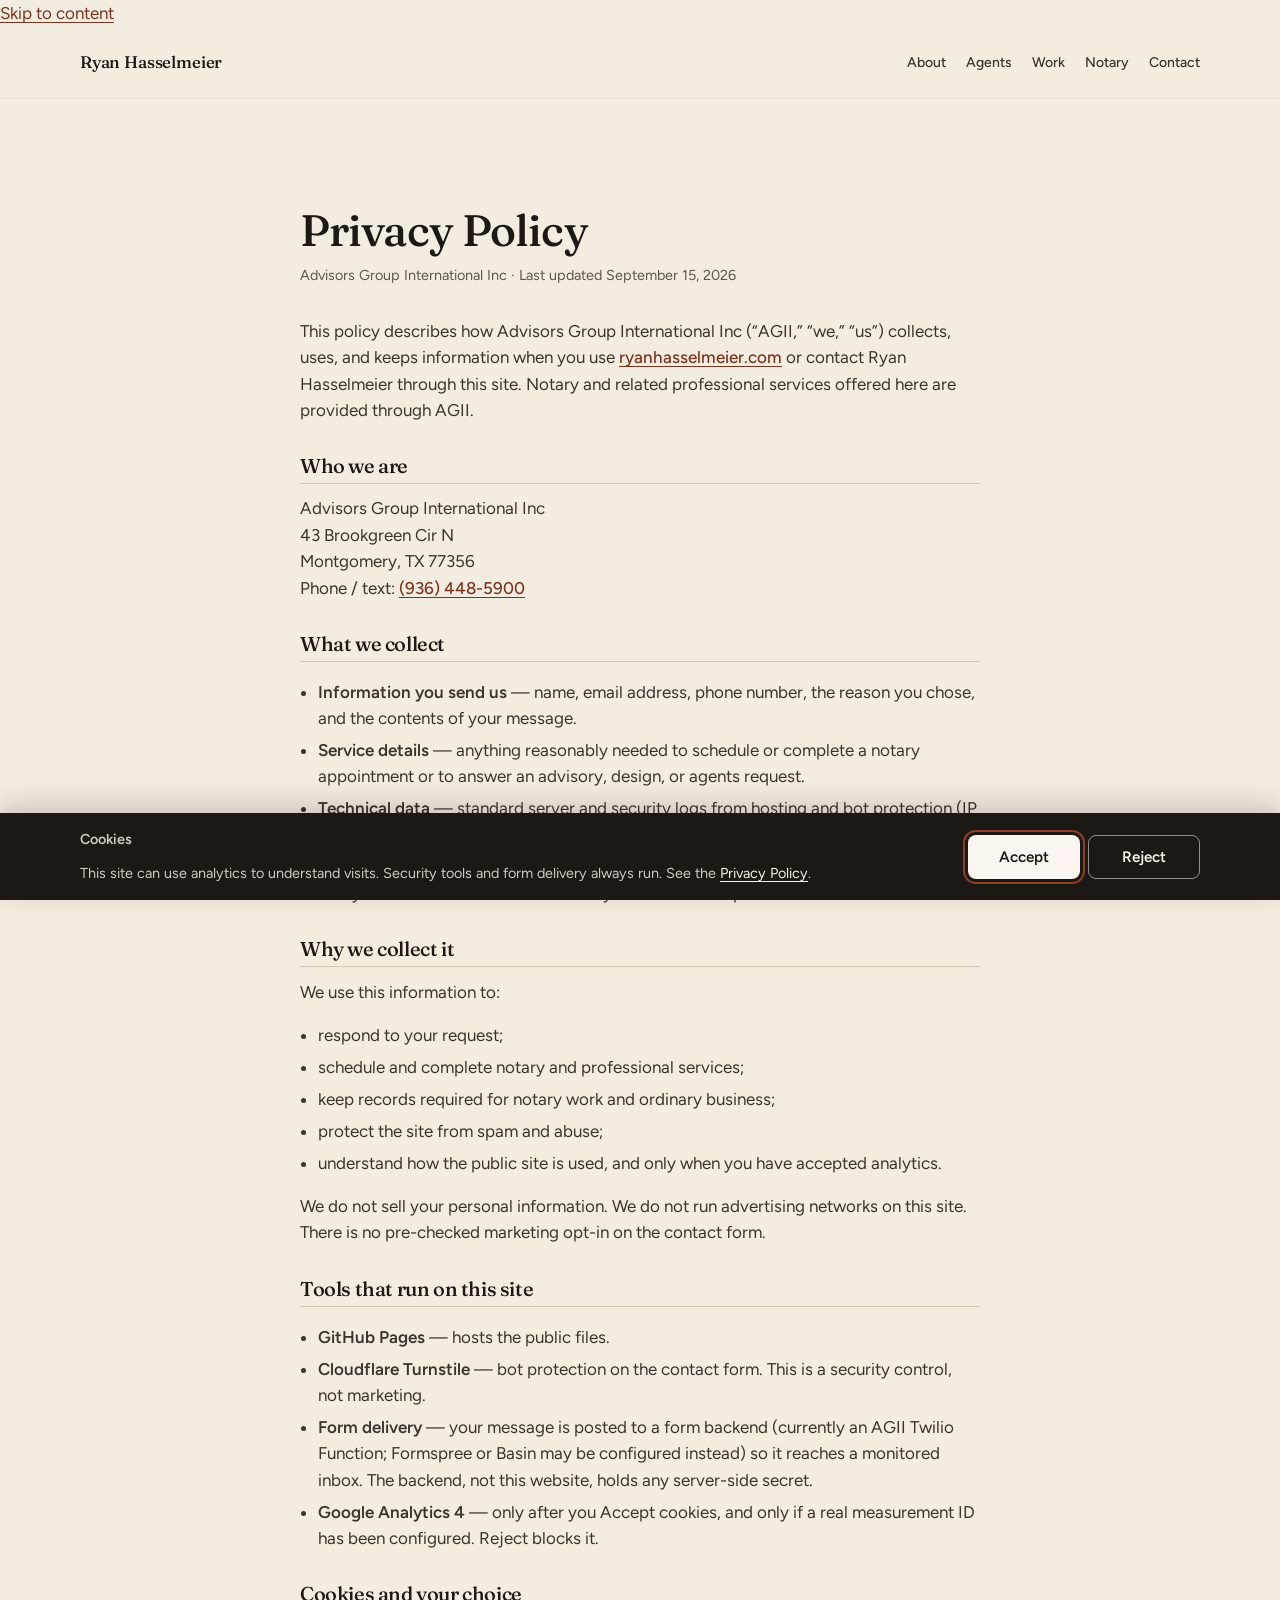
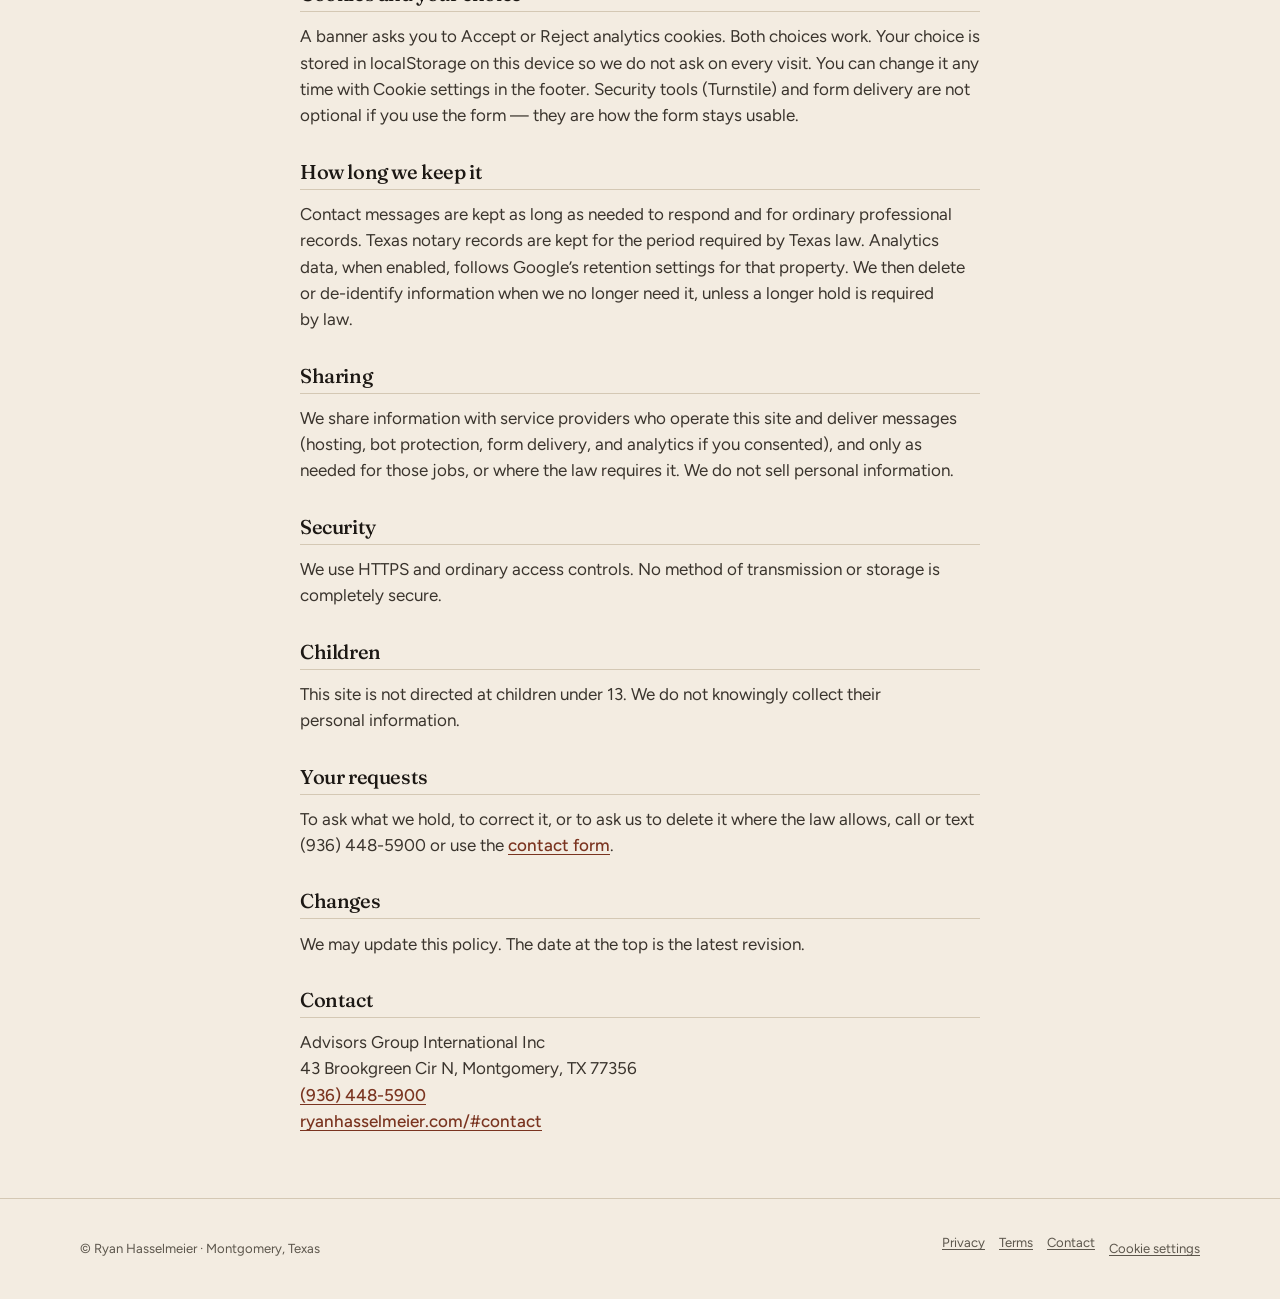
==== privacy/index.html @ 738e6b7b "Rebuild ryanhasselmeier.com as a complete static personal site. Photography-first hub for Montgomery" ====
<!DOCTYPE html>
<html lang="en">
<head>
  <meta charset="utf-8">
  <meta name="viewport" content="width=device-width, initial-scale=1">
  <title>Privacy — Advisors Group International | Ryan Hasselmeier</title>
  <meta name="description" content="How Advisors Group International Inc handles data on this site: contact forms, notary requests, tools, retention, and how to reach us in Montgomery.">
  <link rel="canonical" href="https://ryanhasselmeier.com/privacy/">
  <meta property="og:type" content="website">
  <meta property="og:site_name" content="Ryan Hasselmeier">
  <meta property="og:locale" content="en_US">
  <meta property="og:title" content="Privacy — Advisors Group International | Ryan Hasselmeier">
  <meta property="og:description" content="How Advisors Group International Inc handles data on this site: contact forms, notary requests, tools, retention, and how to reach us in Montgomery.">
  <meta property="og:url" content="https://ryanhasselmeier.com/privacy/">
  <meta property="og:image" content="https://ryanhasselmeier.com/og.jpg">
  <meta property="og:image:width" content="1200">
  <meta property="og:image:height" content="630">
  <meta name="twitter:card" content="summary_large_image">
  <meta name="twitter:title" content="Privacy — Advisors Group International | Ryan Hasselmeier">
  <meta name="twitter:description" content="How Advisors Group International Inc handles data on this site: contact forms, notary requests, tools, retention, and how to reach us in Montgomery.">
  <meta name="twitter:image" content="https://ryanhasselmeier.com/og.jpg">
  <link rel="icon" href="/favicon.ico" sizes="any">
  <link rel="icon" href="/favicon.svg" type="image/svg+xml">
  <link rel="apple-touch-icon" href="/apple-touch-icon.png">
  <meta name="theme-color" content="#f3ece1">
  <link rel="stylesheet" href="/css/site.css">
</head>
<body>
  <a class="skip-link" href="#main">Skip to content</a>
  <div id="offline-note" class="offline-note" hidden role="status"></div>

  <header class="site-header site-header--solid">
    <div class="header-inner">
      <a class="brand" href="/">Ryan Hasselmeier</a>
      <nav class="nav" aria-label="Primary">
        <a href="/#about">About</a>
        <a href="/#agents">Agents</a>
        <a href="/#work">Work</a>
        <a href="/#notary">Notary</a>
        <a href="/#contact">Contact</a>
      </nav>
    </div>
  </header>

  <main id="main">
    <header class="page-hero">
      <div class="wrap-narrow">
        <h1>Privacy Policy</h1>
        <p class="page-meta">Advisors Group International Inc · Last updated September 15, 2026</p>
      </div>
    </header>
    <article class="prose wrap-narrow">
      <p>This policy describes how Advisors Group International Inc (“AGII,” “we,” “us”) collects, uses, and keeps information when you use <a href="https://ryanhasselmeier.com/">ryanhasselmeier.com</a> or contact Ryan Hasselmeier through this site. Notary and related professional services offered here are provided through AGII.</p>

      <h2>Who we are</h2>
      <p>Advisors Group International Inc<br>
      43 Brookgreen Cir N<br>
      Montgomery, TX 77356<br>
      Phone / text: <a href="tel:+19364485900">(936) 448-5900</a></p>

      <h2>What we collect</h2>
      <ul>
        <li><strong>Information you send us</strong> — name, email address, phone number, the reason you chose, and the contents of your message.</li>
        <li><strong>Service details</strong> — anything reasonably needed to schedule or complete a notary appointment or to answer an advisory, design, or agents request.</li>
        <li><strong>Technical data</strong> — standard server and security logs from hosting and bot protection (IP address, user agent, timestamps). We do not use these to build marketing profiles.</li>
        <li><strong>Analytics (only if you accept cookies)</strong> — page views and similar usage data via Google Analytics 4. This does not load unless you choose Accept.</li>
      </ul>

      <h2>Why we collect it</h2>
      <p>We use this information to:</p>
      <ul>
        <li>respond to your request;</li>
        <li>schedule and complete notary and professional services;</li>
        <li>keep records required for notary work and ordinary business;</li>
        <li>protect the site from spam and abuse;</li>
        <li>understand how the public site is used, and only when you have accepted analytics.</li>
      </ul>
      <p>We do not sell your personal information. We do not run advertising networks on this site. There is no pre-checked marketing opt-in on the contact form.</p>

      <h2>Tools that run on this site</h2>
      <ul>
        <li><strong>GitHub Pages</strong> — hosts the public files.</li>
        <li><strong>Cloudflare Turnstile</strong> — bot protection on the contact form. This is a security control, not marketing.</li>
        <li><strong>Form delivery</strong> — your message is posted to a form backend (currently an AGII Twilio Function; Formspree or Basin may be configured instead) so it reaches a monitored inbox. The backend, not this website, holds any server-side secret.</li>
        <li><strong>Google Analytics 4</strong> — only after you Accept cookies, and only if a real measurement ID has been configured. Reject blocks it.</li>
      </ul>

      <h2>Cookies and your choice</h2>
      <p>A banner asks you to Accept or Reject analytics cookies. Both choices work. Your choice is stored in localStorage on this device so we do not ask on every visit. You can change it any time with Cookie settings in the footer. Security tools (Turnstile) and form delivery are not optional if you use the form — they are how the form stays usable.</p>

      <h2>How long we keep it</h2>
      <p>Contact messages are kept as long as needed to respond and for ordinary professional records. Texas notary records are kept for the period required by Texas law. Analytics data, when enabled, follows Google’s retention settings for that property. We then delete or de-identify information when we no longer need it, unless a longer hold is required by law.</p>

      <h2>Sharing</h2>
      <p>We share information with service providers who operate this site and deliver messages (hosting, bot protection, form delivery, and analytics if you consented), and only as needed for those jobs, or where the law requires it. We do not sell personal information.</p>

      <h2>Security</h2>
      <p>We use HTTPS and ordinary access controls. No method of transmission or storage is completely secure.</p>

      <h2>Children</h2>
      <p>This site is not directed at children under 13. We do not knowingly collect their personal information.</p>

      <h2>Your requests</h2>
      <p>To ask what we hold, to correct it, or to ask us to delete it where the law allows, call or text (936) 448-5900 or use the <a href="/#contact">contact form</a>.</p>

      <h2>Changes</h2>
      <p>We may update this policy. The date at the top is the latest revision.</p>

      <h2>Contact</h2>
      <p>Advisors Group International Inc<br>
      43 Brookgreen Cir N, Montgomery, TX 77356<br>
      <a href="tel:+19364485900">(936) 448-5900</a><br>
      <a href="https://ryanhasselmeier.com/#contact">ryanhasselmeier.com/#contact</a></p>
    </article>
  </main>

  <footer class="site-footer">
    <div class="footer-inner">
      <p>© Ryan Hasselmeier · Montgomery, Texas</p>
      <nav class="footer-legal" aria-label="Legal">
        <a href="/privacy/">Privacy</a>
        <a href="/terms/">Terms</a>
        <a href="/#contact">Contact</a>
        <button type="button" data-cookie-settings>Cookie settings</button>
      </nav>
    </div>
  </footer>

  <div id="cookie-banner" class="cookie-banner" role="dialog" aria-labelledby="cookie-title" aria-describedby="cookie-desc" hidden>
    <div class="cookie-inner">
      <div class="cookie-copy">
        <p id="cookie-title"><strong>Cookies</strong></p>
        <p id="cookie-desc">This site can use analytics to understand visits. Security tools and form delivery always run. See the <a href="/privacy/">Privacy Policy</a>.</p>
      </div>
      <div class="cookie-actions">
        <button type="button" class="btn btn-light" id="cookie-accept">Accept</button>
        <button type="button" class="btn btn-ghost" id="cookie-reject">Reject</button>
      </div>
    </div>
  </div>

  <script src="/js/config.js"></script>
  <script src="/js/site.js"></script>
</body>
</html>
---- css/site.css ----
/* Ryan Hasselmeier — ryanhasselmeier.com
   Warm paper / sand, deep ink, canyon rust. Serif headlines, sans UI. */

@font-face {
  font-family: "Fraunces";
  font-style: normal;
  font-weight: 500;
  font-display: swap;
  src: url("/fonts/fraunces-latin-500-normal.woff2") format("woff2");
  unicode-range: U+0000-00FF, U+0131, U+0152-0153, U+02BB-02BC, U+02C6, U+02DA, U+02DC, U+0304, U+0308, U+0329, U+2000-206F, U+20AC, U+2122, U+2191, U+2193, U+2212, U+2215, U+FEFF, U+FFFD;
}
@font-face {
  font-family: "Fraunces";
  font-style: normal;
  font-weight: 600;
  font-display: swap;
  src: url("/fonts/fraunces-latin-600-normal.woff2") format("woff2");
  unicode-range: U+0000-00FF, U+0131, U+0152-0153, U+02BB-02BC, U+02C6, U+02DA, U+02DC, U+0304, U+0308, U+0329, U+2000-206F, U+20AC, U+2122, U+2191, U+2193, U+2212, U+2215, U+FEFF, U+FFFD;
}
@font-face {
  font-family: "Figtree";
  font-style: normal;
  font-weight: 400;
  font-display: swap;
  src: url("/fonts/figtree-latin-400-normal.woff2") format("woff2");
  unicode-range: U+0000-00FF, U+0131, U+0152-0153, U+02BB-02BC, U+02C6, U+02DA, U+02DC, U+0304, U+0308, U+0329, U+2000-206F, U+20AC, U+2122, U+2191, U+2193, U+2212, U+2215, U+FEFF, U+FFFD;
}
@font-face {
  font-family: "Figtree";
  font-style: normal;
  font-weight: 500;
  font-display: swap;
  src: url("/fonts/figtree-latin-500-normal.woff2") format("woff2");
  unicode-range: U+0000-00FF, U+0131, U+0152-0153, U+02BB-02BC, U+02C6, U+02DA, U+02DC, U+0304, U+0308, U+0329, U+2000-206F, U+20AC, U+2122, U+2191, U+2193, U+2212, U+2215, U+FEFF, U+FFFD;
}
@font-face {
  font-family: "Figtree";
  font-style: normal;
  font-weight: 600;
  font-display: swap;
  src: url("/fonts/figtree-latin-600-normal.woff2") format("woff2");
  unicode-range: U+0000-00FF, U+0131, U+0152-0153, U+02BB-02BC, U+02C6, U+02DA, U+02DC, U+0304, U+0308, U+0329, U+2000-206F, U+20AC, U+2122, U+2191, U+2193, U+2212, U+2215, U+FEFF, U+FFFD;
}

:root {
  --paper: #f3ece1;
  --paper-elevated: #faf6ef;
  --sand: #e7dccb;
  --ink: #1c1814;
  --ink-soft: #3a342d;
  --muted: #5c564c;
  --line: #d4c8b4;
  --accent: #8f3f28;
  --accent-hover: #732f1d;
  --accent-text: #7a3420;
  --accent-fg: #faf6ef;
  --hero-fg: #f7f1e6;
  --hero-muted: rgba(247, 241, 230, 0.82);
  --danger: #8a1f1f;
  --ok: #2b5a3e;

  --font-display: "Fraunces", "Liberation Serif", Georgia, "Times New Roman", serif;
  --font-body: "Figtree", "Liberation Sans", "Segoe UI", system-ui, sans-serif;

  --text-xs: 0.75rem;
  --text-sm: 0.875rem;
  --text-base: 1.0625rem;
  --text-lg: 1.1875rem;
  --text-xl: clamp(1.35rem, 1.1rem + 1vw, 1.65rem);
  --text-2xl: clamp(1.85rem, 1.2rem + 2.2vw, 2.75rem);
  --text-3xl: clamp(2.4rem, 1.4rem + 4vw, 4.25rem);

  --leading-tight: 1.12;
  --leading-snug: 1.28;
  --leading-normal: 1.55;

  --space-1: 4px;
  --space-2: 8px;
  --space-3: 12px;
  --space-4: 16px;
  --space-5: 24px;
  --space-6: 32px;
  --space-7: 48px;
  --space-8: 64px;
  --space-9: 96px;

  --wrap: 1120px;
  --wrap-narrow: 680px;
  --gutter: 20px;

  --radius-xs: 4px;
  --radius-sm: 8px;
  --radius-md: 12px;
  --radius-lg: 20px;
  --radius-xl: 28px;

  --shadow-border:
    0 0 0 1px rgba(28, 24, 20, 0.07),
    0 1px 2px -1px rgba(28, 24, 20, 0.06),
    0 2px 8px rgba(28, 24, 20, 0.04);

  --motion-quick: 150ms;
  --motion-fast: 250ms;
  --ease-out: cubic-bezier(0.22, 1, 0.36, 1);

  --header-h: 64px;
  --sticky-h: 64px;
  --cookie-h: 0px;
}

*, *::before, *::after { box-sizing: border-box; }

html {
  -webkit-text-size-adjust: 100%;
  scroll-behavior: smooth;
  -webkit-font-smoothing: antialiased;
  -moz-osx-font-smoothing: grayscale;
}

html, body {
  margin: 0;
  padding: 0;
  overflow-x: clip;
  max-width: 100%;
}

body {
  font-family: var(--font-body);
  font-size: var(--text-base);
  line-height: var(--leading-normal);
  color: var(--ink);
  background: var(--paper);
  min-height: 100dvh;
}

img, picture, svg, video { max-width: 100%; height: auto; display: block; }
img { outline: 1px solid rgba(28, 24, 20, 0.08); outline-offset: -1px; }
.hero img { outline: none; }

h1, h2, h3, h4 {
  font-family: var(--font-display);
  font-weight: 500;
  letter-spacing: -0.02em;
  line-height: var(--leading-tight);
  text-wrap: balance;
  color: var(--ink);
  margin: 0;
}

p { margin: 0; text-wrap: pretty; }
p + p { margin-top: 0.9em; }

a { color: var(--accent-text); text-underline-offset: 0.18em; }
a:hover { color: var(--accent-hover); }

:focus { outline: none; }
:focus-visible {
  outline: 2px solid var(--accent);
  outline-offset: 3px;
}

button:not(:disabled),
[role="button"]:not(:disabled),
a.btn { cursor: pointer; }

.sr-only {
  position: absolute;
  width: 1px;
  height: 1px;
  padding: 0;
  margin: -1px;
  overflow: hidden;
  clip: rect(0, 0, 0, 0);
  white-space: nowrap;
  border: 0;
}
  left: 12px;
  top: -48px;
  z-index: 200;
  background: var(--ink);
  color: var(--hero-fg);
  padding: 8px 14px;
  border-radius: var(--radius-sm);
  text-decoration: none;
  font-weight: 600;
  font-size: var(--text-sm);
}
.skip-link:focus { top: 12px; color: var(--hero-fg); }

.wrap {
  width: min(var(--wrap), 100% - (var(--gutter) * 2));
  margin-inline: auto;
}
.wrap-narrow {
  width: min(var(--wrap-narrow), 100% - (var(--gutter) * 2));
  margin-inline: auto;
}

/* Header */
.site-header {
  position: absolute;
  top: 0;
  left: 0;
  right: 0;
  z-index: 30;
  color: var(--hero-fg);
  transition: background var(--motion-fast) var(--ease-out), color var(--motion-fast) var(--ease-out);
}
.site-header.is-scrolled,
.site-header--solid {
  position: sticky;
  background: rgba(243, 236, 225, 0.94);
  backdrop-filter: blur(10px);
  color: var(--ink);
  box-shadow: 0 1px 0 rgba(28, 24, 20, 0.06);
}
.site-header--solid { top: 0; }

.header-inner {
  width: min(var(--wrap), 100% - (var(--gutter) * 2));
  margin-inline: auto;
  display: flex;
  align-items: center;
  justify-content: space-between;
  gap: var(--space-4);
  min-height: var(--header-h);
  padding-block: 10px;
}

.brand {
  font-family: var(--font-display);
  font-weight: 500;
  font-size: 1.05rem;
  letter-spacing: -0.01em;
  color: inherit;
  text-decoration: none;
  white-space: nowrap;
}
.brand:hover { color: inherit; opacity: 0.82; }

.nav {
  display: flex;
  flex-wrap: wrap;
  justify-content: flex-end;
  gap: 6px 14px;
  font-size: 0.8125rem;
  font-weight: 500;
}
.nav a {
  color: inherit;
  text-decoration: none;
  opacity: 0.88;
  padding: 6px 0;
  min-height: 44px;
  display: inline-flex;
  align-items: center;
}
.nav a:hover { opacity: 1; text-decoration: underline; }

@media (max-width: 374px) {
  .nav { gap: 4px 10px; font-size: 0.75rem; }
  .brand { font-size: 0.95rem; }
}

/* Hero */
.hero {
  position: relative;
  min-height: 100svh;
  min-height: 100dvh;
  display: flex;
  align-items: flex-end;
  color: var(--hero-fg);
  isolation: isolate;
}
.hero-media {
  position: absolute;
  inset: 0;
  z-index: -2;
}
.hero-media img {
  width: 100%;
  height: 100%;
  object-fit: cover;
  object-position: center 42%;
}
.hero-scrim {
  position: absolute;
  inset: 0;
  z-index: -1;
  background: linear-gradient(
    to top,
    rgba(22, 18, 14, 0.82) 0%,
    rgba(22, 18, 14, 0.42) 38%,
    rgba(22, 18, 14, 0.14) 68%,
    rgba(22, 18, 14, 0.18) 100%
  );
}
.hero-inner {
  width: min(var(--wrap), 100% - (var(--gutter) * 2));
  margin-inline: auto;
  padding: calc(var(--header-h) + 24px) 0 56px;
}
.hero-kicker {
  font-size: 0.75rem;
  font-weight: 600;
  letter-spacing: 0.18em;
  text-transform: uppercase;
  color: var(--hero-muted);
  margin-bottom: 12px;
}
.hero h1 {
  color: var(--hero-fg);
  font-size: var(--text-3xl);
  font-weight: 500;
  margin-bottom: 10px;
}
.hero-line {
  font-family: var(--font-display);
  font-size: var(--text-xl);
  font-weight: 500;
  color: var(--hero-fg);
  margin-bottom: 16px;
}
.hero-deck {
  max-width: 38rem;
  font-size: 1.05rem;
  line-height: 1.5;
  color: var(--hero-muted);
  margin-bottom: 28px;
}
.hero-actions {
  display: flex;
  flex-wrap: wrap;
  gap: 12px;
}

.btn {
  display: inline-flex;
  align-items: center;
  justify-content: center;
  gap: 8px;
  min-height: 44px;
  padding: 10px 18px;
  border-radius: var(--radius-sm);
  font-family: var(--font-body);
  font-size: 0.95rem;
  font-weight: 600;
  text-decoration: none;
  border: 1px solid transparent;
  transition: background var(--motion-quick) var(--ease-out), color var(--motion-quick) var(--ease-out), border-color var(--motion-quick) var(--ease-out), transform var(--motion-quick) var(--ease-out);
}
.btn:active { transform: scale(0.96); }
.btn:disabled { opacity: 0.65; cursor: not-allowed; transform: none; }

.btn-light {
  background: var(--paper-elevated);
  color: var(--ink);
}
.btn-light:hover { background: #fff; color: var(--ink); }

.btn-ghost {
  background: transparent;
  color: var(--hero-fg);
  border-color: rgba(247, 241, 230, 0.55);
}
.btn-ghost:hover { background: rgba(247, 241, 230, 0.12); color: var(--hero-fg); }

.btn-accent {
  background: var(--accent);
  color: var(--accent-fg);
}
.btn-accent:hover { background: var(--accent-hover); color: var(--accent-fg); }

.btn-ink {
  background: var(--ink);
  color: var(--paper);
}
.btn-ink:hover { background: #2a241e; color: var(--paper); }

/* Sections */
.section {
  padding: var(--space-8) 0;
  scroll-margin-top: calc(var(--header-h) + 12px);
}
.section-head {
  margin-bottom: var(--space-6);
  max-width: 40rem;
}
.section-head h2 { margin-bottom: 0; }
#about .stack, #agents .stack-lg { margin-top: 14px; }
.eyebrow {
  font-size: 0.75rem;
  font-weight: 600;
  letter-spacing: 0.16em;
  text-transform: uppercase;
  color: var(--muted);
  margin-bottom: 10px;
}
.section h2 {
  font-size: var(--text-2xl);
  margin-bottom: 14px;
}
.lede {
  color: var(--ink-soft);
  font-size: 1.08rem;
  max-width: 40rem;
}
.stack { display: grid; gap: 14px; }
.stack-lg { display: grid; gap: 18px; }

/* About */
#about .lede, #about p { max-width: 38rem; color: var(--ink-soft); }

/* Agents */
.toolkit {
  list-style: none;
  margin: 28px 0 0;
  padding: 0;
  display: flex;
  flex-wrap: wrap;
  gap: 8px;
}
.toolkit li {
  font-size: 0.8125rem;
  font-weight: 500;
  color: var(--ink-soft);
  background: var(--paper-elevated);
  box-shadow: var(--shadow-border);
  padding: 8px 12px;
  border-radius: 999px;
}
.github-link {
  display: inline-block;
  margin-top: 22px;
  font-weight: 600;
  font-size: 0.95rem;
}

/* Work */
.work-block + .work-block { margin-top: var(--space-7); }
.work-label {
  font-size: 0.8rem;
  font-weight: 600;
  letter-spacing: 0.12em;
  text-transform: uppercase;
  color: var(--muted);
  margin-bottom: 14px;
}
.work-grid {
  display: grid;
  gap: 12px;
}
.work-card {
  display: block;
  background: var(--paper-elevated);
  box-shadow: var(--shadow-border);
  border-radius: var(--radius-lg);
  padding: 18px 18px 16px;
  text-decoration: none;
  color: inherit;
  transition: box-shadow var(--motion-fast) var(--ease-out), transform var(--motion-fast) var(--ease-out);
}
.work-card:hover {
  box-shadow:
    0 0 0 1px rgba(28, 24, 20, 0.1),
    0 6px 18px rgba(28, 24, 20, 0.06);
  color: inherit;
}
.work-card h3 {
  font-size: 1.15rem;
  margin-bottom: 6px;
}
.work-card p {
  color: var(--ink-soft);
  font-size: 0.95rem;
}
.work-url {
  display: inline-block;
  margin-top: 10px;
  font-size: 0.8rem;
  font-weight: 500;
  color: var(--muted);
}

/* Notary */
#notary {
  background: #ebe2d2;
}
.notary-panel {
  display: grid;
  gap: var(--space-5);
  background: var(--paper-elevated);
  border-radius: var(--radius-xl);
  padding: 28px 22px;
  box-shadow: var(--shadow-border);
  border-left: 6px solid var(--accent);
}
.notary-panel h2 { font-size: var(--text-2xl); }
.notary-phone {
  display: inline-flex;
  align-items: center;
  font-family: var(--font-display);
  font-size: clamp(1.8rem, 4vw, 2.6rem);
  font-weight: 500;
  letter-spacing: -0.02em;
  color: var(--accent-text);
  text-decoration: none;
  min-height: 48px;
  line-height: 1.1;
}
.notary-phone:hover { color: var(--accent-hover); }
.notary-note { color: var(--ink-soft); max-width: 36rem; }
.notary-actions { display: flex; flex-wrap: wrap; gap: 12px; align-items: center; }

/* Field notes */
.field-grid {
  display: grid;
  gap: 20px;
}
.field-card picture,
.field-card img {
  width: 100%;
  aspect-ratio: 3 / 2;
  object-fit: cover;
  border-radius: var(--radius-md);
  background: var(--sand);
}
.field-caption {
  margin-top: 10px;
  font-size: 0.92rem;
  color: var(--ink-soft);
}

/* Contact */
.contact-grid {
  display: grid;
  gap: var(--space-7);
}
.field {
  display: grid;
  gap: 6px;
}
.field label,
.consent {
  font-size: 0.875rem;
  font-weight: 600;
  color: var(--ink);
}
.req { color: var(--accent-text); }
input, select, textarea {
  width: 100%;
  min-height: 44px;
  padding: 10px 12px;
  border: 1px solid #c9bda8;
  border-radius: var(--radius-sm);
  background: #fff;
  color: var(--ink);
  font: inherit;
  font-size: 1rem;
}
textarea { min-height: 120px; resize: vertical; }
input:focus-visible, select:focus-visible, textarea:focus-visible {
  outline: 2px solid var(--accent);
  outline-offset: 1px;
  border-color: var(--accent);
}
.field-error {
  font-size: 0.8125rem;
  color: var(--danger);
  margin: 0;
  min-height: 1.1em;
}
.field-error:empty { display: none; }
.field.has-error input,
.field.has-error select,
.field.has-error textarea {
  border-color: var(--danger);
}
.consent {
  display: flex;
  gap: 10px;
  align-items: flex-start;
  font-weight: 400;
  color: var(--ink-soft);
  line-height: 1.45;
}
.consent input {
  width: 20px;
  height: 20px;
  min-height: 20px;
  margin-top: 2px;
  flex-shrink: 0;
  accent-color: var(--accent);
}
.honeypot {
  position: absolute;
  left: -10000px;
  width: 1px;
  height: 1px;
  overflow: hidden;
}
.form-status {
  font-size: 0.92rem;
  color: var(--ink-soft);
  min-height: 1.3em;
}
.form-status.is-error { color: var(--danger); }
.form-status.is-ok { color: var(--ok); }
.turnstile-slot { min-height: 65px; }

.contact-aside {
  display: grid;
  gap: 18px;
  align-content: start;
}
.contact-intro { margin: 12px 0 24px; }
.contact-vcard {
  color: var(--ink-soft);
}
.contact-vcard a { color: var(--accent-text); font-weight: 600; }
.social-list {
  list-style: none;
  margin: 0;
  padding: 0;
  display: grid;
  gap: 8px;
}
.social-list a { font-weight: 500; }

/* Footer */
.site-footer {
  border-top: 1px solid var(--line);
  padding: 28px 0 calc(28px + env(safe-area-inset-bottom));
  font-size: 0.82rem;
  color: var(--muted);
}
.footer-inner {
  width: min(var(--wrap), 100% - (var(--gutter) * 2));
  margin-inline: auto;
  display: flex;
  flex-wrap: wrap;
  gap: 10px 18px;
  justify-content: space-between;
  align-items: center;
}
.footer-legal {
  display: flex;
  flex-wrap: wrap;
  gap: 10px 14px;
}
.footer-legal a,
.footer-legal button {
  color: var(--muted);
  background: none;
  border: 0;
  padding: 6px 0;
  min-height: 44px;
  font: inherit;
  font-size: 0.82rem;
  text-decoration: underline;
  text-underline-offset: 0.18em;
}
.footer-legal a:hover,
.footer-legal button:hover { color: var(--ink); }

/* Cookie banner */
.cookie-banner {
  position: fixed;
  left: 0;
  right: 0;
  bottom: 0;
  z-index: 60;
  background: var(--ink);
  color: var(--hero-fg);
  padding: 16px 0 calc(16px + env(safe-area-inset-bottom));
  box-shadow: 0 -8px 24px rgba(28, 24, 20, 0.18);
}
.cookie-banner[hidden] { display: none; }
.cookie-inner {
  width: min(var(--wrap), 100% - (var(--gutter) * 2));
  margin-inline: auto;
  display: flex;
  flex-wrap: wrap;
  gap: 14px 18px;
  align-items: center;
  justify-content: space-between;
}
.cookie-copy {
  flex: 1 1 16rem;
  font-size: 0.9rem;
  line-height: 1.45;
  color: var(--hero-muted);
}
.cookie-copy a { color: var(--hero-fg); }
.cookie-actions { display: flex; gap: 8px; flex-wrap: wrap; }
.cookie-actions .btn { min-width: 7rem; }

/* Sticky mobile CTA */
.sticky-cta {
  display: none;
}
@media (max-width: 767px) {
  .sticky-cta.is-visible {
    display: flex;
    position: fixed;
    left: 0;
    right: 0;
    bottom: 0;
    z-index: 40;
    background: var(--ink);
    color: var(--hero-fg);
    align-items: center;
    justify-content: space-between;
    gap: 10px;
    padding: 10px 16px calc(10px + env(safe-area-inset-bottom));
    box-shadow: 0 -6px 18px rgba(28, 24, 20, 0.2);
  }
  .sticky-cta.is-visible a {
    color: var(--hero-fg);
    text-decoration: none;
    font-weight: 600;
  }
  .sticky-cta .sticky-phone {
    font-family: var(--font-display);
    font-size: 1.05rem;
    letter-spacing: -0.01em;
  }
  .sticky-cta .btn {
    background: var(--accent);
    color: var(--accent-fg);
    min-height: 44px;
    padding: 8px 14px;
    font-size: 0.85rem;
  }
  body.has-sticky-cta {
    padding-bottom: calc(var(--sticky-h) + env(safe-area-inset-bottom));
  }
  body.cookie-open .sticky-cta.is-visible {
    bottom: var(--cookie-h);
  }
  body.cookie-open {
    padding-bottom: calc(var(--sticky-h) + var(--cookie-h) + env(safe-area-inset-bottom));
  }
  .site-footer { padding-bottom: 20px; }
}

/* Inner pages */
.page-hero {
  padding: calc(var(--header-h) + 36px) 0 32px;
}
.page-hero h1 { font-size: var(--text-2xl); margin-bottom: 8px; }
.page-meta { color: var(--muted); font-size: 0.9rem; }
.prose {
  padding-bottom: var(--space-8);
  color: var(--ink-soft);
}
.prose h2 {
  font-size: 1.25rem;
  margin: 2rem 0 0.7rem;
  padding-bottom: 0.35rem;
  border-bottom: 1px solid var(--line);
}
.prose ul { padding-left: 1.15rem; }
.prose li { margin: 0.35rem 0; }
.prose a { font-weight: 500; }

/* 404 / 500 */
.fail-page {
  min-height: 70dvh;
  display: grid;
  align-content: center;
  padding: 48px 0 80px;
}
.fail-page h1 { font-size: var(--text-2xl); margin: 8px 0 12px; }
.fail-page p { color: var(--ink-soft); max-width: 36rem; }
.fail-actions { display: flex; flex-wrap: wrap; gap: 12px; margin-top: 24px; }

.offline-note {
  position: fixed;
  top: 12px;
  left: 50%;
  transform: translateX(-50%);
  z-index: 80;
  background: var(--ink);
  color: var(--hero-fg);
  padding: 10px 16px;
  border-radius: var(--radius-sm);
  font-size: 0.85rem;
  max-width: min(92vw, 28rem);
  text-align: center;
}
.offline-note[hidden] { display: none; }

/* Motion */
.hero-kicker, .hero h1, .hero-line, .hero-deck, .hero-actions {
  animation: rise 500ms var(--ease-out) both;
}
.hero h1 { animation-delay: 40ms; }
.hero-line { animation-delay: 80ms; }
.hero-deck { animation-delay: 120ms; }
.hero-actions { animation-delay: 160ms; }

@keyframes rise {
  from { opacity: 0; transform: translateY(10px); }
  to { opacity: 1; transform: translateY(0); }
}

@media (prefers-reduced-motion: reduce) {
  html { scroll-behavior: auto; }
  .hero-kicker, .hero h1, .hero-line, .hero-deck, .hero-actions {
    animation: none;
  }
  .btn:active { transform: none; }
}

/* Breakpoints ~375, 768, 1024, 1280 */
@media (min-width: 375px) {
  :root { --gutter: 22px; }
}
@media (min-width: 768px) {
  :root { --gutter: 32px; --header-h: 72px; }
  .section { padding: var(--space-9) 0; }
  .hero-inner { padding-bottom: 72px; }
  .work-grid { grid-template-columns: 1fr 1fr; }
  .field-grid { grid-template-columns: repeat(3, 1fr); gap: 18px; }
  .contact-grid { grid-template-columns: 1.2fr 0.8fr; gap: 48px; align-items: start; }
  .notary-panel { padding: 36px 40px; }
  .nav { font-size: 0.875rem; gap: 8px 20px; }
}
@media (min-width: 1024px) {
  .work-grid { grid-template-columns: repeat(3, 1fr); }
  .hero-deck { font-size: 1.12rem; }
}
@media (min-width: 1280px) {
  :root { --gutter: 40px; }
}

@media (max-width: 319px) {
  .hero h1 { font-size: 2rem; }
  .btn { width: 100%; }
}
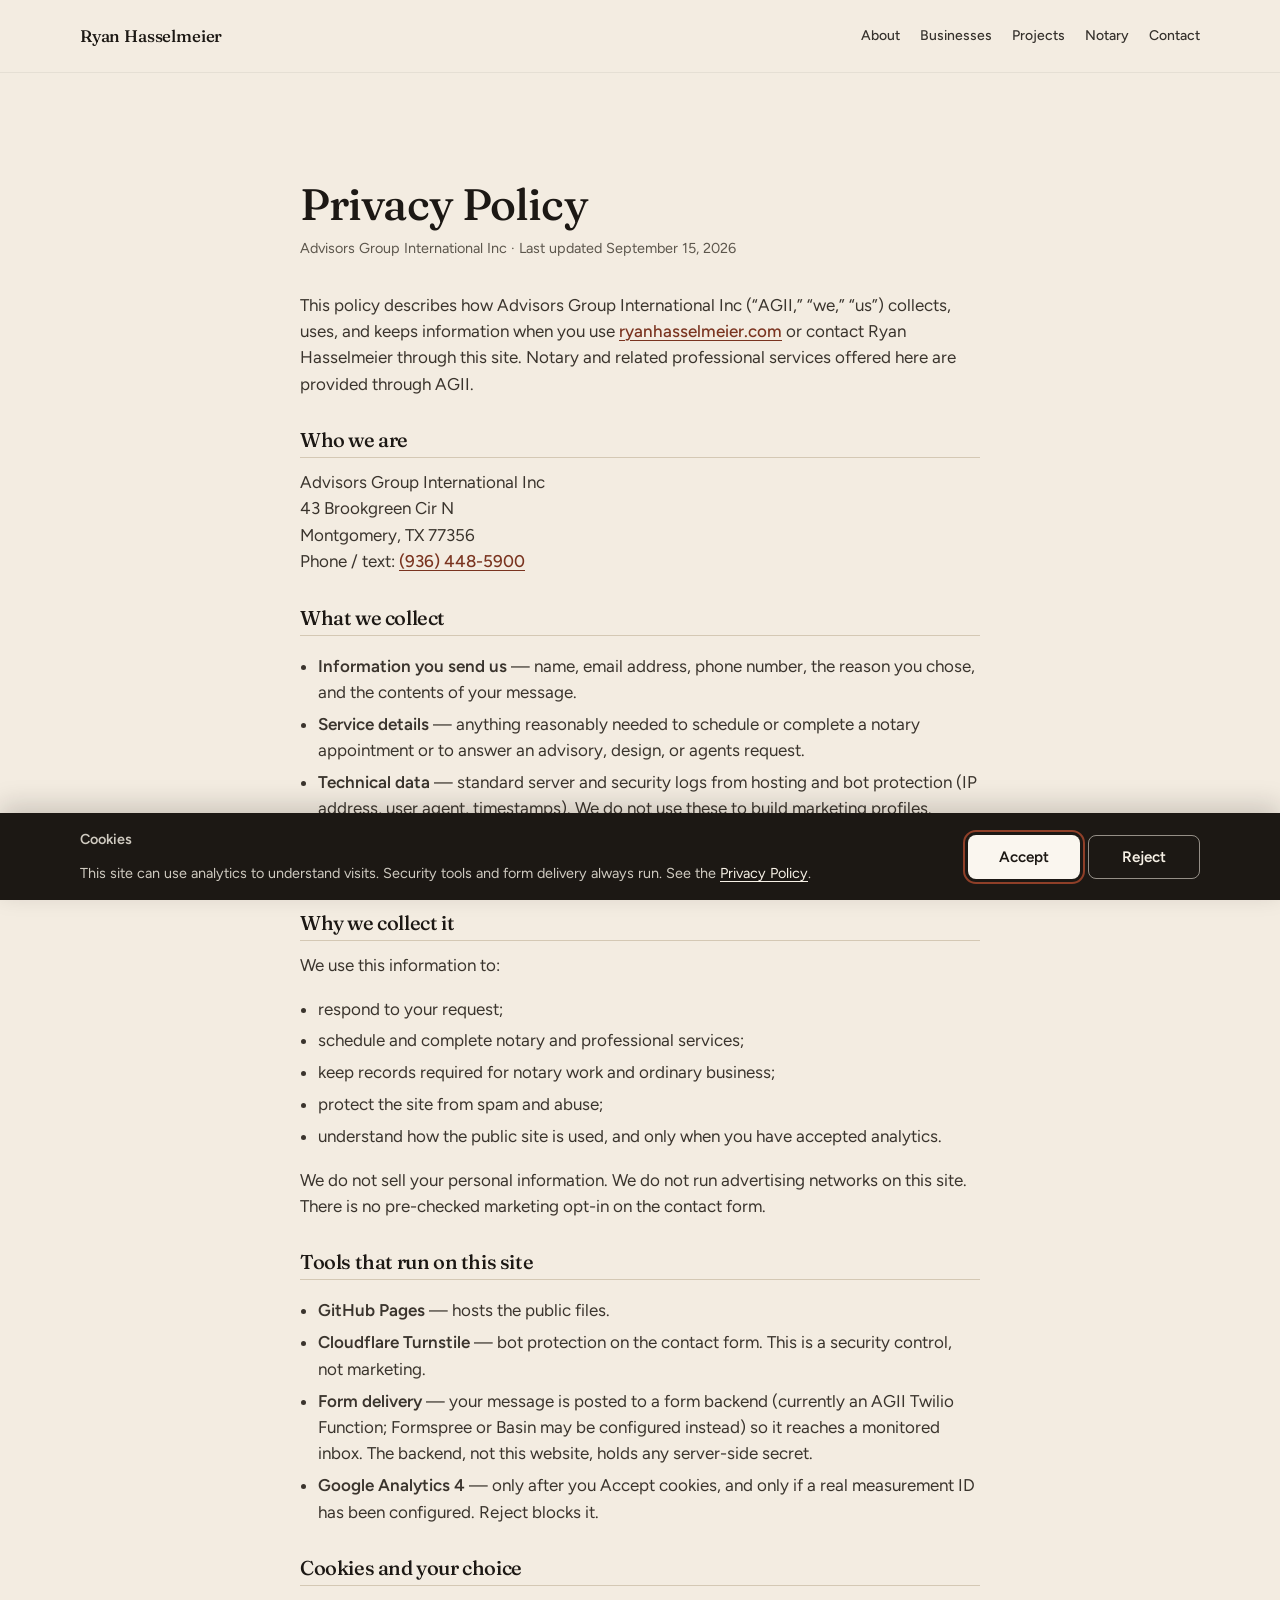
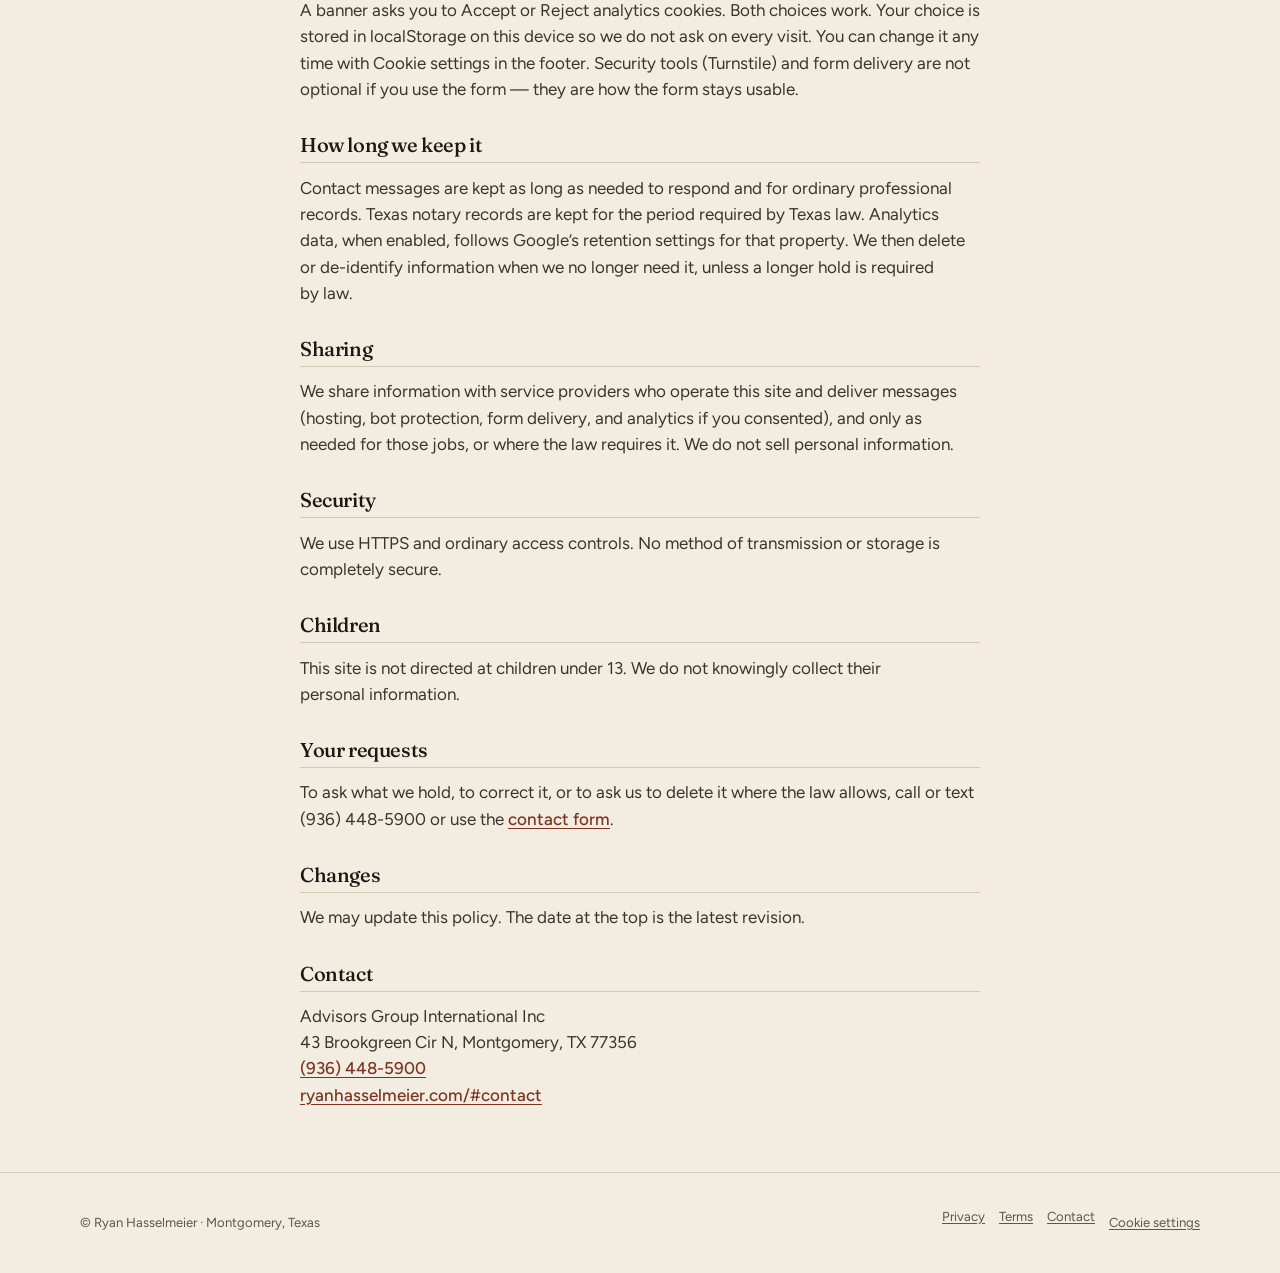
==== commit 781e82dc: "Present the site as Ryan’s personal home base. Lead with Husband. Father. Texan. American. Replace t" ====
--- a/privacy/index.html
+++ b/privacy/index.html
@@ -34,8 +34,8 @@
       <a class="brand" href="/">Ryan Hasselmeier</a>
       <nav class="nav" aria-label="Primary">
         <a href="/#about">About</a>
-        <a href="/#agents">Agents</a>
-        <a href="/#work">Work</a>
+        <a href="/#businesses">Businesses</a>
+        <a href="/#projects">Projects</a>
         <a href="/#notary">Notary</a>
         <a href="/#contact">Contact</a>
       </nav>
--- a/css/site.css
+++ b/css/site.css
@@ -135,7 +135,7 @@
 
 img, picture, svg, video { max-width: 100%; height: auto; display: block; }
 img { outline: 1px solid rgba(28, 24, 20, 0.08); outline-offset: -1px; }
-.hero img { outline: none; }
+.hero img, .hero video { outline: none; }
 
 h1, h2, h3, h4 {
   font-family: var(--font-display);
@@ -174,6 +174,8 @@
   white-space: nowrap;
   border: 0;
 }
+.skip-link {
+  position: absolute;
   left: 12px;
   top: -48px;
   z-index: 200;
@@ -271,13 +273,29 @@
   align-items: flex-end;
   color: var(--hero-fg);
   isolation: isolate;
+  overflow: hidden;
 }
 .hero-media {
   position: absolute;
   inset: 0;
   z-index: -2;
-}
-.hero-media img {
+  overflow: hidden;
+  will-change: transform;
+}
+.hero-media-motion {
+  position: absolute;
+  inset: -10%;
+  animation: kenburns 36s ease-in-out alternate infinite;
+  will-change: transform;
+}
+.hero-media-motion picture {
+  width: 100%;
+  height: 100%;
+  display: block;
+}
+.hero-media img,
+.hero-media video,
+.hero-video {
   width: 100%;
   height: 100%;
   object-fit: cover;
@@ -287,18 +305,46 @@
   position: absolute;
   inset: 0;
   z-index: -1;
+  background:
+    linear-gradient(
+      to top,
+      rgba(16, 13, 10, 0.88) 0%,
+      rgba(16, 13, 10, 0.48) 34%,
+      rgba(16, 13, 10, 0.16) 62%,
+      rgba(16, 13, 10, 0.32) 100%
+    ),
+    radial-gradient(ellipse at 28% 38%, rgba(70, 90, 100, 0.16), transparent 58%);
+  pointer-events: none;
+}
+.hero-haze {
+  position: absolute;
+  inset: 0;
+  z-index: -1;
   background: linear-gradient(
-    to top,
-    rgba(22, 18, 14, 0.82) 0%,
-    rgba(22, 18, 14, 0.42) 38%,
-    rgba(22, 18, 14, 0.14) 68%,
-    rgba(22, 18, 14, 0.18) 100%
+    180deg,
+    rgba(243, 236, 225, 0.1) 0%,
+    transparent 30%,
+    rgba(16, 13, 10, 0.18) 100%
   );
+  pointer-events: none;
+}
+.hero::after {
+  content: "";
+  position: absolute;
+  left: 0;
+  right: 0;
+  bottom: -1px;
+  height: 56px;
+  background: linear-gradient(to bottom, transparent, var(--paper));
+  pointer-events: none;
+  z-index: 1;
 }
 .hero-inner {
+  position: relative;
+  z-index: 2;
   width: min(var(--wrap), 100% - (var(--gutter) * 2));
   margin-inline: auto;
-  padding: calc(var(--header-h) + 24px) 0 56px;
+  padding: calc(var(--header-h) + 24px) 0 72px;
 }
 .hero-kicker {
   font-size: 0.75rem;
@@ -324,7 +370,7 @@
 .hero-deck {
   max-width: 38rem;
   font-size: 1.05rem;
-  line-height: 1.5;
+  line-height: 1.55;
   color: var(--hero-muted);
   margin-bottom: 28px;
 }
@@ -332,6 +378,37 @@
   display: flex;
   flex-wrap: wrap;
   gap: 12px;
+}
+.hero-scroll {
+  position: absolute;
+  left: 50%;
+  bottom: 18px;
+  z-index: 2;
+  width: 28px;
+  height: 44px;
+  margin-left: -14px;
+  display: grid;
+  place-items: center;
+  text-decoration: none;
+  opacity: 0.72;
+}
+.hero-scroll span {
+  width: 10px;
+  height: 10px;
+  border-right: 1.5px solid var(--hero-fg);
+  border-bottom: 1.5px solid var(--hero-fg);
+  transform: rotate(45deg);
+  animation: scrollhint 2.4s var(--ease-out) infinite;
+}
+.hero-scroll:hover { opacity: 1; }
+
+@keyframes kenburns {
+  from { transform: scale(1) translate3d(0, 0, 0); }
+  to { transform: scale(1.08) translate3d(-1.8%, 1.2%, 0); }
+}
+@keyframes scrollhint {
+  0%, 100% { opacity: 0.35; transform: rotate(45deg) translateY(0); }
+  50% { opacity: 1; transform: rotate(45deg) translateY(5px); }
 }
 
 .btn {
@@ -384,10 +461,14 @@
 }
 .section-head {
   margin-bottom: var(--space-6);
+  max-width: 42rem;
+}
+.section-head h2 { margin-bottom: 0.45em; }
+.section-intro {
+  color: var(--ink-soft);
+  font-size: 1.05rem;
   max-width: 40rem;
 }
-.section-head h2 { margin-bottom: 0; }
-#about .stack, #agents .stack-lg { margin-top: 14px; }
 .eyebrow {
   font-size: 0.75rem;
   font-weight: 600;
@@ -408,35 +489,14 @@
 .stack { display: grid; gap: 14px; }
 .stack-lg { display: grid; gap: 18px; }
 
-/* About */
-#about .lede, #about p { max-width: 38rem; color: var(--ink-soft); }
-
-/* Agents */
-.toolkit {
-  list-style: none;
-  margin: 28px 0 0;
-  padding: 0;
-  display: flex;
-  flex-wrap: wrap;
-  gap: 8px;
-}
-.toolkit li {
-  font-size: 0.8125rem;
-  font-weight: 500;
-  color: var(--ink-soft);
-  background: var(--paper-elevated);
-  box-shadow: var(--shadow-border);
-  padding: 8px 12px;
-  border-radius: 999px;
-}
-.github-link {
-  display: inline-block;
-  margin-top: 22px;
-  font-weight: 600;
-  font-size: 0.95rem;
-}
-
-/* Work */
+/* About / Builder */
+.section-prose p { color: var(--ink-soft); }
+#about { padding-top: var(--space-8); }
+#builder {
+  background: linear-gradient(180deg, transparent 0%, rgba(231, 220, 203, 0.35) 100%);
+}
+
+/* Work / businesses / projects */
 .work-block + .work-block { margin-top: var(--space-7); }
 .work-label {
   font-size: 0.8rem;
@@ -448,27 +508,28 @@
 }
 .work-grid {
   display: grid;
-  gap: 12px;
+  gap: 14px;
 }
 .work-card {
   display: block;
   background: var(--paper-elevated);
   box-shadow: var(--shadow-border);
   border-radius: var(--radius-lg);
-  padding: 18px 18px 16px;
+  padding: 22px 20px 18px;
   text-decoration: none;
   color: inherit;
   transition: box-shadow var(--motion-fast) var(--ease-out), transform var(--motion-fast) var(--ease-out);
-}
-.work-card:hover {
+  min-height: 100%;
+}
+a.work-card:hover {
   box-shadow:
     0 0 0 1px rgba(28, 24, 20, 0.1),
     0 6px 18px rgba(28, 24, 20, 0.06);
   color: inherit;
 }
 .work-card h3 {
-  font-size: 1.15rem;
-  margin-bottom: 6px;
+  font-size: 1.18rem;
+  margin-bottom: 8px;
 }
 .work-card p {
   color: var(--ink-soft);
@@ -476,10 +537,26 @@
 }
 .work-url {
   display: inline-block;
-  margin-top: 10px;
+  margin-top: 12px;
   font-size: 0.8rem;
   font-weight: 500;
   color: var(--muted);
+}
+.work-card--soon {
+  cursor: default;
+  background: #f4eee4;
+}
+.work-badge {
+  display: inline-block;
+  margin-top: 12px;
+  font-size: 0.7rem;
+  font-weight: 600;
+  letter-spacing: 0.12em;
+  text-transform: uppercase;
+  color: var(--accent-text);
+  border: 1px solid rgba(143, 63, 40, 0.28);
+  border-radius: 999px;
+  padding: 4px 10px;
 }
 
 /* Notary */
@@ -512,23 +589,33 @@
 .notary-note { color: var(--ink-soft); max-width: 36rem; }
 .notary-actions { display: flex; flex-wrap: wrap; gap: 12px; align-items: center; }
 
-/* Field notes */
+/* Places */
 .field-grid {
   display: grid;
   gap: 20px;
 }
-.field-card picture,
-.field-card img {
-  width: 100%;
-  aspect-ratio: 3 / 2;
-  object-fit: cover;
+.field-media {
+  position: relative;
+  overflow: hidden;
   border-radius: var(--radius-md);
   background: var(--sand);
+  aspect-ratio: 3 / 2;
+}
+.field-media picture,
+.field-media img,
+.field-media video {
+  position: absolute;
+  inset: 0;
+  width: 100%;
+  height: 100%;
+  object-fit: cover;
+  outline: none;
 }
 .field-caption {
   margin-top: 10px;
-  font-size: 0.92rem;
-  color: var(--ink-soft);
+  font-family: var(--font-display);
+  font-size: 1.05rem;
+  color: var(--ink);
 }
 
 /* Contact */
@@ -793,15 +880,16 @@
 
 /* Motion */
 .hero-kicker, .hero h1, .hero-line, .hero-deck, .hero-actions {
-  animation: rise 500ms var(--ease-out) both;
-}
-.hero h1 { animation-delay: 40ms; }
-.hero-line { animation-delay: 80ms; }
-.hero-deck { animation-delay: 120ms; }
-.hero-actions { animation-delay: 160ms; }
+  animation: rise 640ms var(--ease-out) both;
+}
+.hero-kicker { animation-delay: 40ms; }
+.hero h1 { animation-delay: 110ms; }
+.hero-line { animation-delay: 180ms; }
+.hero-deck { animation-delay: 250ms; }
+.hero-actions { animation-delay: 320ms; }
 
 @keyframes rise {
-  from { opacity: 0; transform: translateY(10px); }
+  from { opacity: 0; transform: translateY(14px); }
   to { opacity: 1; transform: translateY(0); }
 }
 
@@ -810,7 +898,13 @@
   .hero-kicker, .hero h1, .hero-line, .hero-deck, .hero-actions {
     animation: none;
   }
+  .hero-media-motion {
+    animation: none;
+    inset: 0;
+  }
+  .hero-scroll span { animation: none; }
   .btn:active { transform: none; }
+  .hero-media { transform: none !important; }
 }
 
 /* Breakpoints ~375, 768, 1024, 1280 */
@@ -819,8 +913,9 @@
 }
 @media (min-width: 768px) {
   :root { --gutter: 32px; --header-h: 72px; }
-  .section { padding: var(--space-9) 0; }
-  .hero-inner { padding-bottom: 72px; }
+  .section { padding: calc(var(--space-9) + 8px) 0; }
+  .section-prose { padding-block: var(--space-9); }
+  .hero-inner { padding-bottom: 88px; }
   .work-grid { grid-template-columns: 1fr 1fr; }
   .field-grid { grid-template-columns: repeat(3, 1fr); gap: 18px; }
   .contact-grid { grid-template-columns: 1.2fr 0.8fr; gap: 48px; align-items: start; }
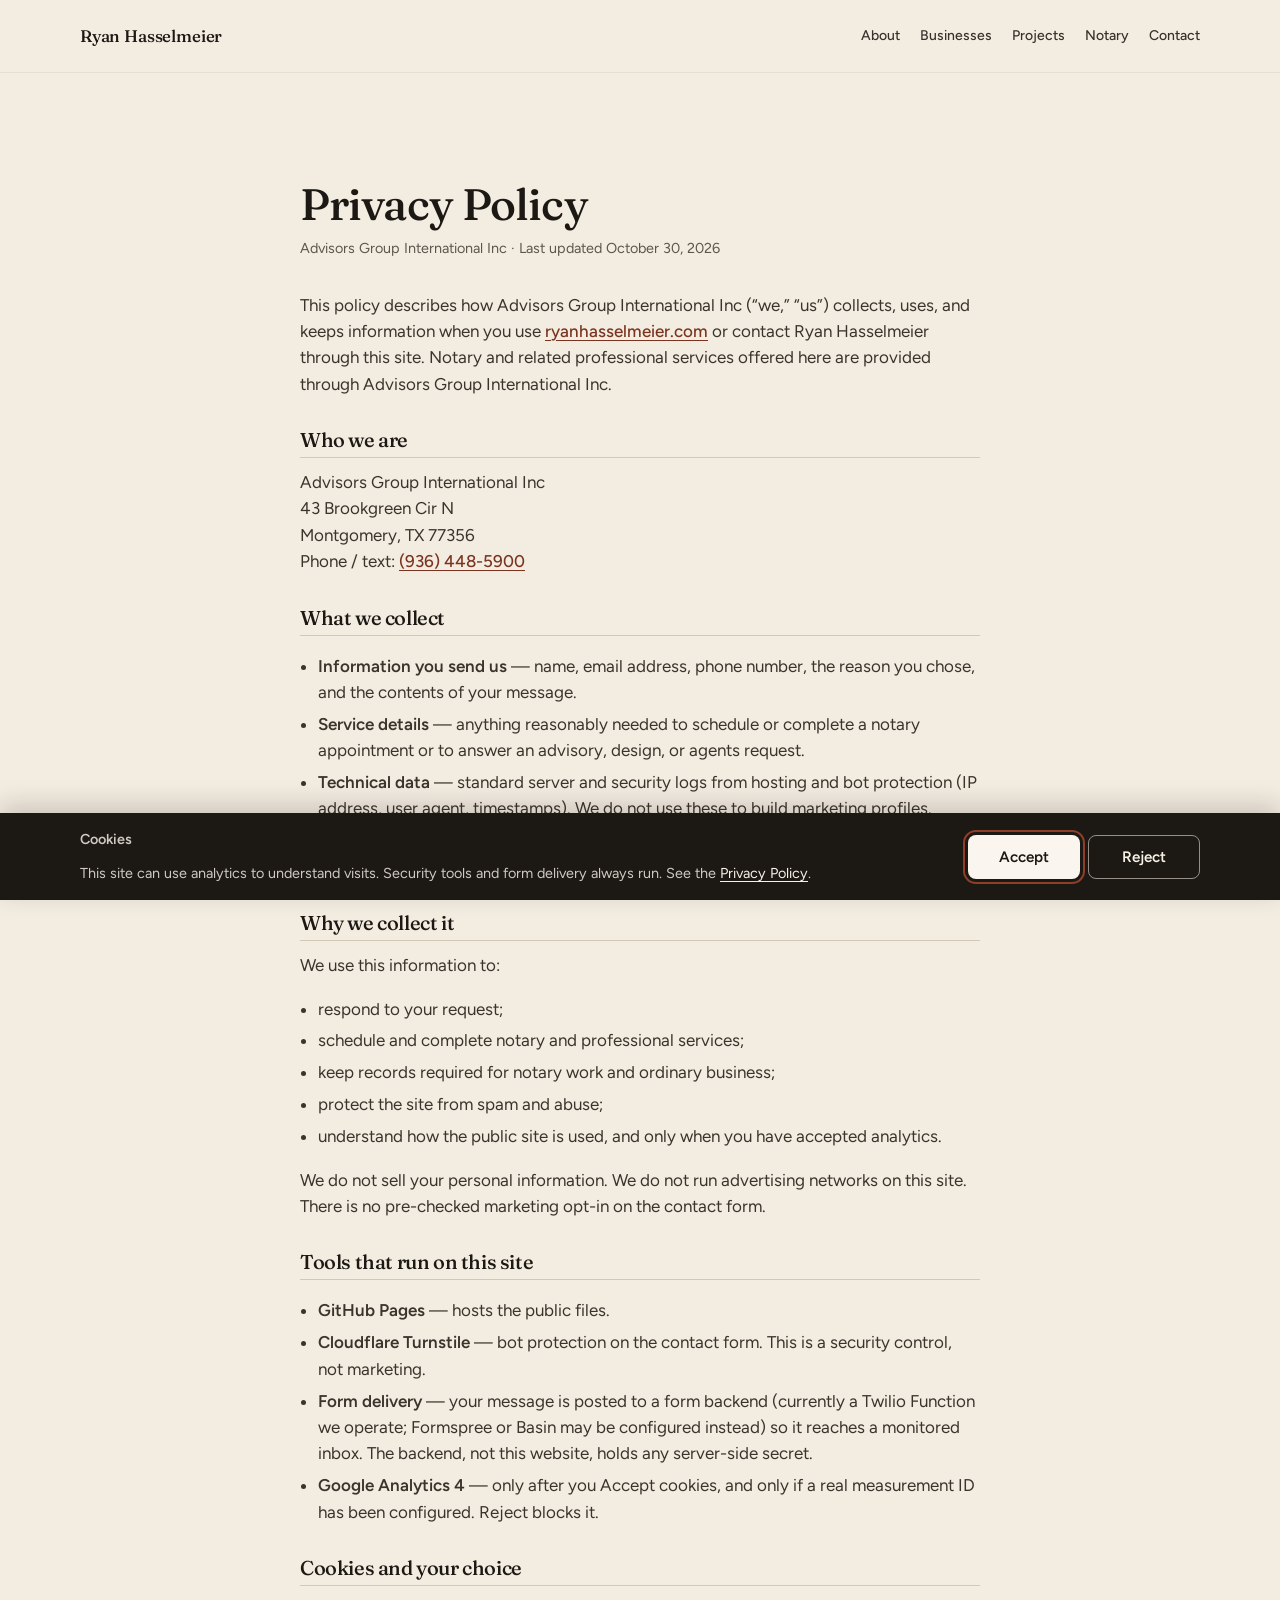
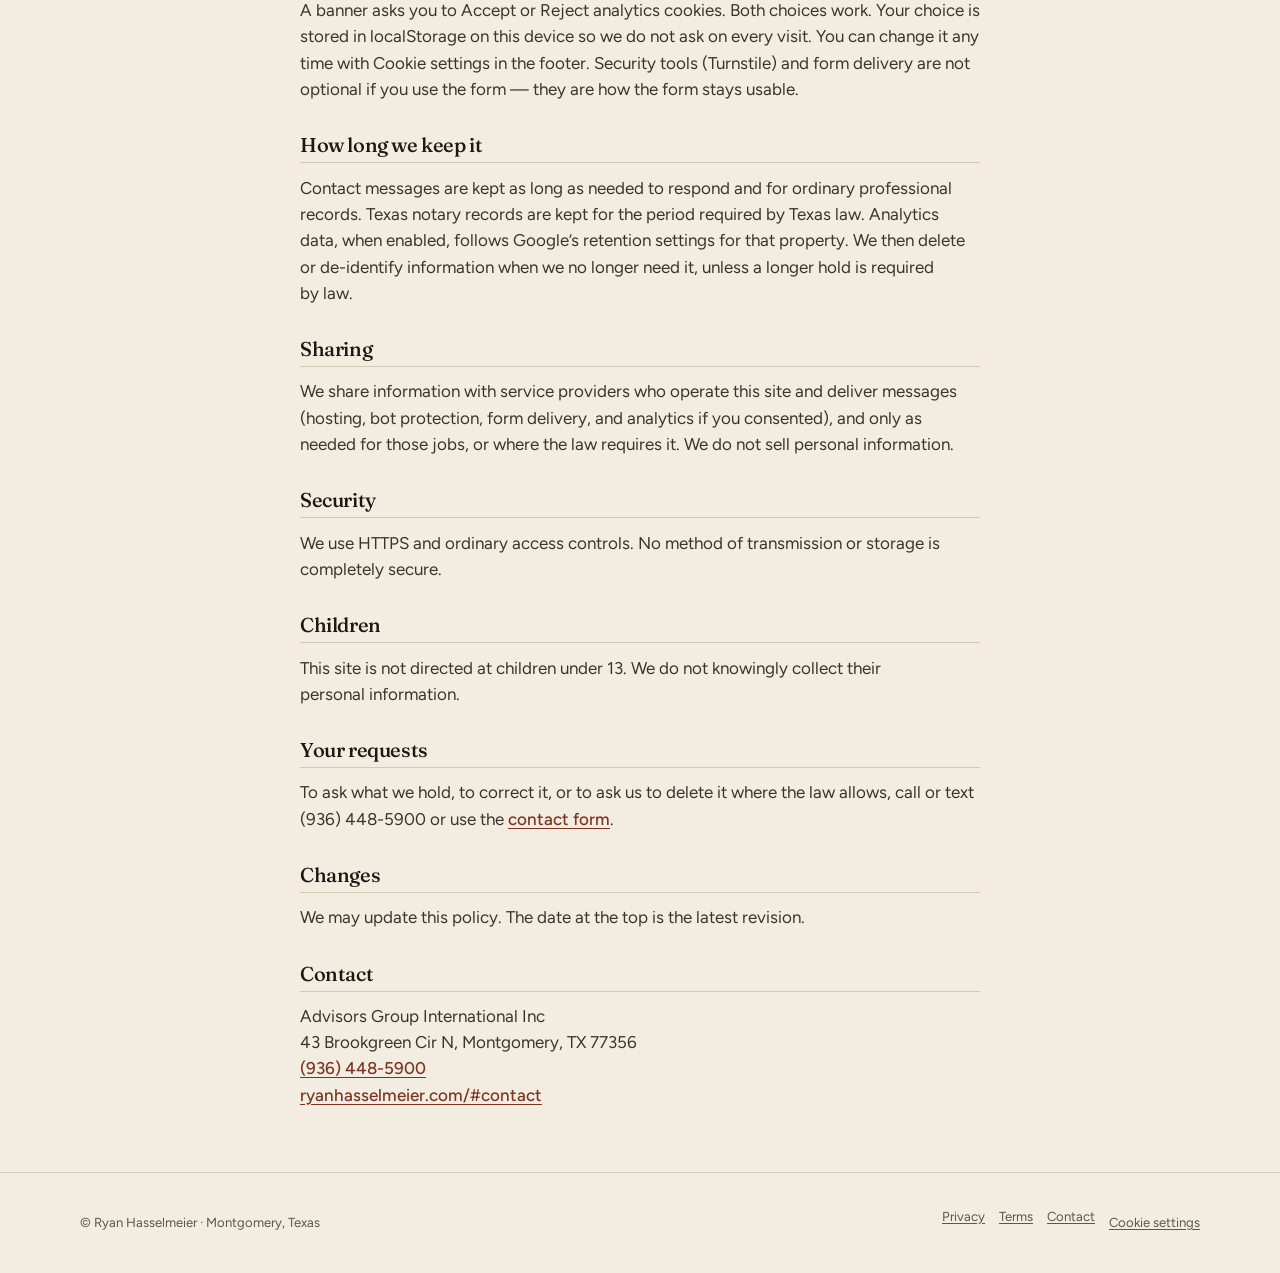
==== commit f85f047b: "fix: remove public AGII tokens and rename workstation card Public copy now uses Advisors Group Inter" ====
--- a/privacy/index.html
+++ b/privacy/index.html
@@ -5,6 +5,7 @@
   <meta name="viewport" content="width=device-width, initial-scale=1">
   <title>Privacy — Advisors Group International | Ryan Hasselmeier</title>
   <meta name="description" content="How Advisors Group International Inc handles data on this site: contact forms, notary requests, tools, retention, and how to reach us in Montgomery.">
+  <meta name="robots" content="noindex">
   <link rel="canonical" href="https://ryanhasselmeier.com/privacy/">
   <meta property="og:type" content="website">
   <meta property="og:site_name" content="Ryan Hasselmeier">
@@ -46,11 +47,11 @@
     <header class="page-hero">
       <div class="wrap-narrow">
         <h1>Privacy Policy</h1>
-        <p class="page-meta">Advisors Group International Inc · Last updated September 15, 2026</p>
+        <p class="page-meta">Advisors Group International Inc · Last updated October 30, 2026</p>
       </div>
     </header>
     <article class="prose wrap-narrow">
-      <p>This policy describes how Advisors Group International Inc (“AGII,” “we,” “us”) collects, uses, and keeps information when you use <a href="https://ryanhasselmeier.com/">ryanhasselmeier.com</a> or contact Ryan Hasselmeier through this site. Notary and related professional services offered here are provided through AGII.</p>
+      <p>This policy describes how Advisors Group International Inc (“we,” “us”) collects, uses, and keeps information when you use <a href="https://ryanhasselmeier.com/">ryanhasselmeier.com</a> or contact Ryan Hasselmeier through this site. Notary and related professional services offered here are provided through Advisors Group International Inc.</p>
 
       <h2>Who we are</h2>
       <p>Advisors Group International Inc<br>
@@ -81,7 +82,7 @@
       <ul>
         <li><strong>GitHub Pages</strong> — hosts the public files.</li>
         <li><strong>Cloudflare Turnstile</strong> — bot protection on the contact form. This is a security control, not marketing.</li>
-        <li><strong>Form delivery</strong> — your message is posted to a form backend (currently an AGII Twilio Function; Formspree or Basin may be configured instead) so it reaches a monitored inbox. The backend, not this website, holds any server-side secret.</li>
+        <li><strong>Form delivery</strong> — your message is posted to a form backend (currently a Twilio Function we operate; Formspree or Basin may be configured instead) so it reaches a monitored inbox. The backend, not this website, holds any server-side secret.</li>
         <li><strong>Google Analytics 4</strong> — only after you Accept cookies, and only if a real measurement ID has been configured. Reject blocks it.</li>
       </ul>
 
